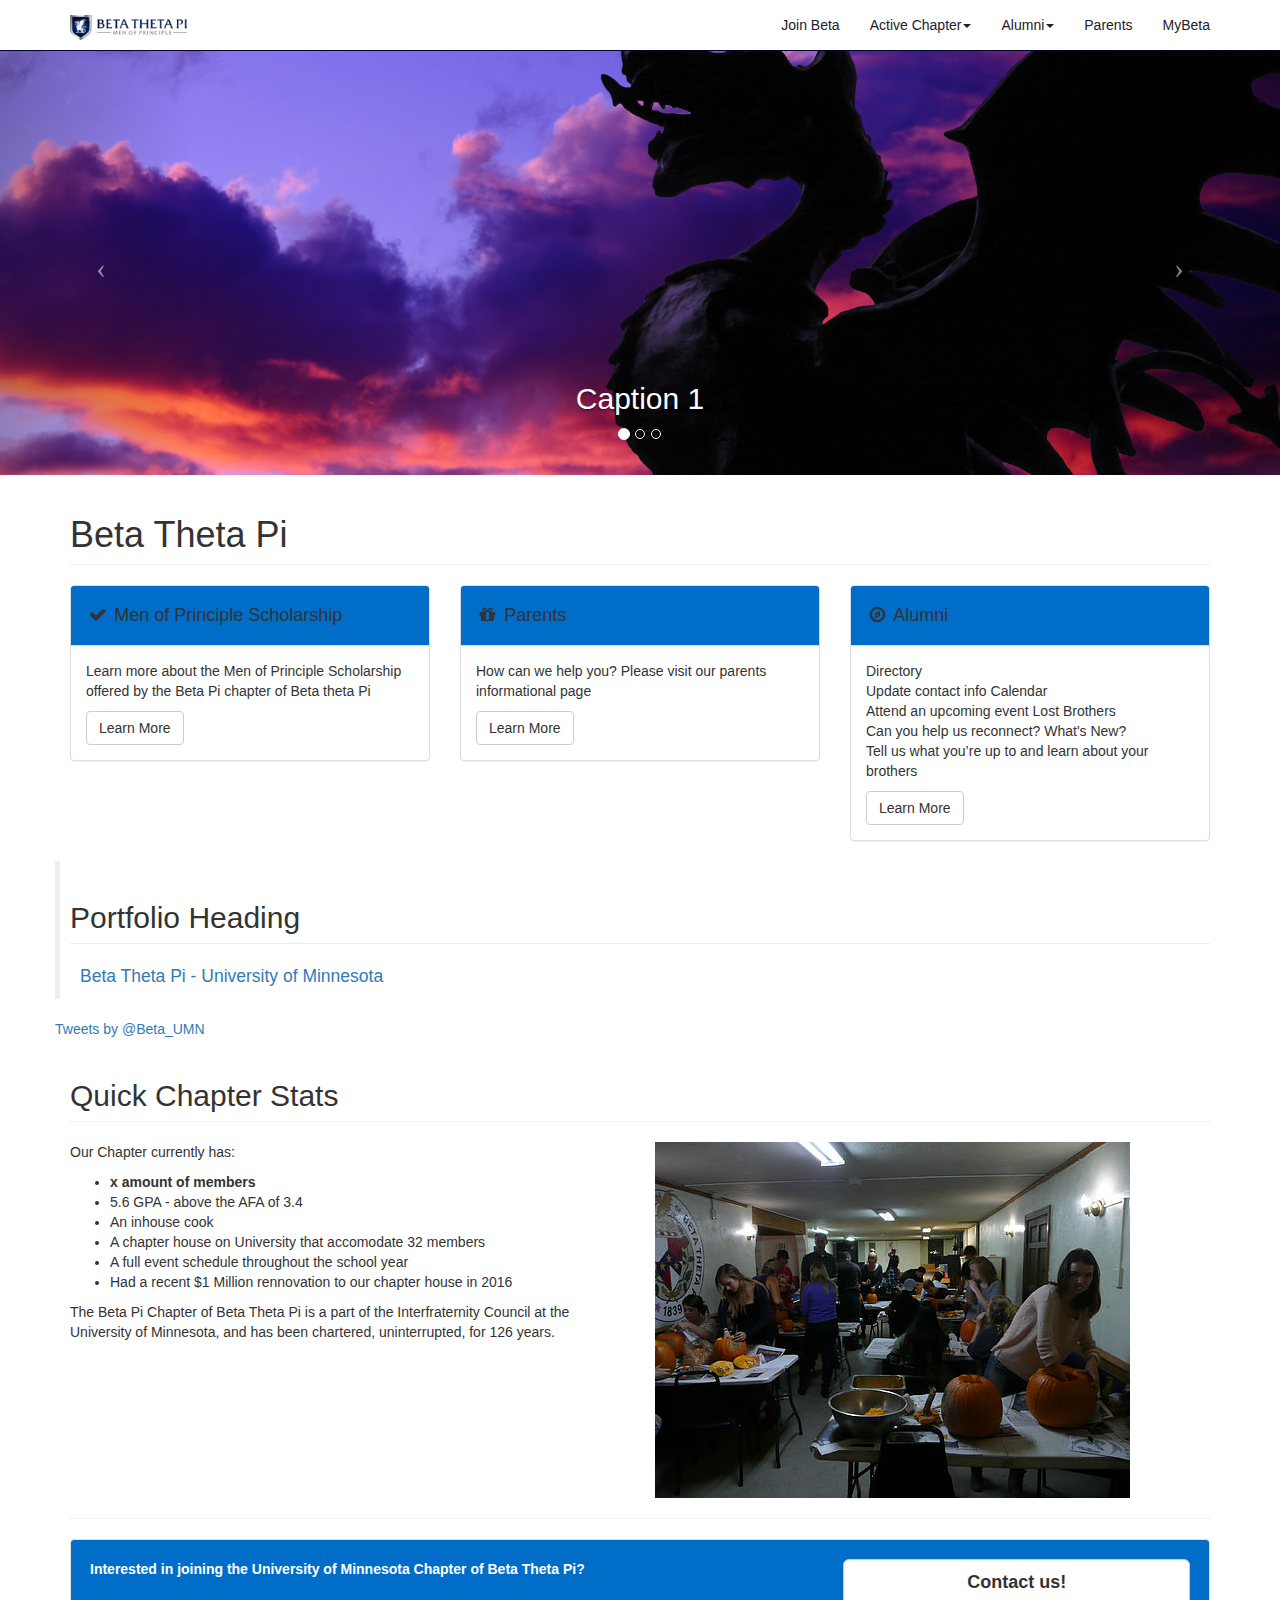
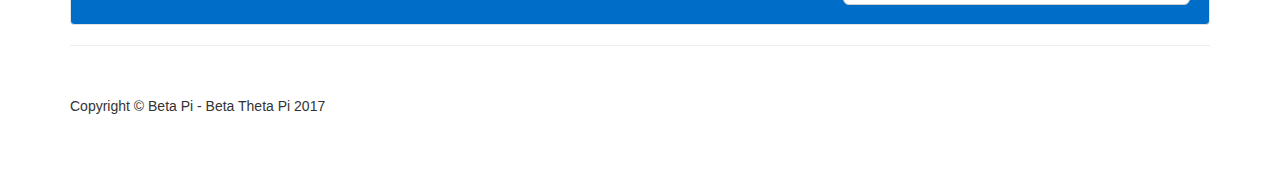
==== index.html @ 619c7bf1 "Update index.html" ====
<!DOCTYPE html>
<html lang="en">

<head>

    <meta charset="utf-8">
    <meta http-equiv="X-UA-Compatible" content="IE=edge">
    <meta name="viewport" content="width=device-width, initial-scale=1">
    <meta name="description" content="">
    <meta name="author" content="">

    <title>Beta Theta Pi - UMN Chapter</title>

    <!-- Bootstrap Core CSS -->
    <link href="css/bootstrap.css" rel="stylesheet">

    <!-- Custom CSS -->
    <link href="css/modern-business.css" rel="stylesheet">

    <!-- Custom Fonts -->
    <link href="font-awesome/css/font-awesome.min.css" rel="stylesheet" type="text/css">

    <!-- HTML5 Shim and Respond.js IE8 support of HTML5 elements and media queries -->
    <!-- WARNING: Respond.js doesn't work if you view the page via file:// -->
    <!--[if lt IE 9]>
        <script src="https://oss.maxcdn.com/libs/html5shiv/3.7.0/html5shiv.js"></script>
        <script src="https://oss.maxcdn.com/libs/respond.js/1.4.2/respond.min.js"></script>
    <![endif]-->
<link rel="apple-touch-icon" sizes="180x180" href="/img/apple-touch-icon.png">
<link rel="icon" type="image/png" href="/img/favicon-32x32.png" sizes="32x32">
<link rel="icon" type="image/png" href="/img/favicon-16x16.png" sizes="16x16">
<link rel="manifest" href="/img/manifest.json">
<link rel="mask-icon" href="/img/safari-pinned-tab.svg" color="#5bbad5">
<link rel="shortcut icon" href="/img/favicon.ico">
<meta name="msapplication-config" content="/img/browserconfig.xml">
<meta name="theme-color" content="#ffffff">
</head>

<body>
    <div id="fb-root"></div>
	<script>(function(d, s, id) {
	  var js, fjs = d.getElementsByTagName(s)[0];
	  if (d.getElementById(id)) return;
	  js = d.createElement(s); js.id = id;
	  js.src = "//connect.facebook.net/en_US/sdk.js#xfbml=1&version=v2.8";
	  fjs.parentNode.insertBefore(js, fjs);
	}(document, 'script', 'facebook-jssdk'));
	</script>
	<!--<script>window.twttr = (function(d, s, id) {
	  var js, fjs = d.getElementsByTagName(s)[0],
	    t = window.twttr || {};
	  if (d.getElementById(id)) return t;
	  js = d.createElement(s);
	  js.id = id;
	  js.src = "https://platform.twitter.com/widgets.js";
	  fjs.parentNode.insertBefore(js, fjs);

	  t._e = [];
	  t.ready = function(f) {
	    t._e.push(f);
	  };

	  return t;
	}(document, "script", "twitter-wjs"));</script> -->
    <!-- Navigation -->
    <nav class="navbar navbar-inverse navbar-fixed-top" role="navigation">
        <div class="container">
            <!-- Brand and toggle get grouped for better mobile display -->
            <div class="navbar-header">
                <button type="button" class="navbar-toggle" data-toggle="collapse" data-target="#bs-example-navbar-collapse-1">
                    <span class="sr-only">Toggle navigation</span>
                    <span class="icon-bar"></span>
                    <span class="icon-bar"></span>
                    <span class="icon-bar"></span>
                </button>
				<a class="navbar-brand" href="index.html">
				<img alt height="25px" src="img/logo.png">
                </a>
            </div>
            <!-- Collect the nav links, forms, and other content for toggling -->
            <div class="collapse navbar-collapse" id="bs-example-navbar-collapse-1">
                <ul class="nav navbar-nav navbar-right">
		    <li>
                        <a href="joinBeta.html">Join Beta</a>
                    </li>
		    <li class="dropdown">
			<a href="#" class="dropdown-toggle" data-toggle="dropdown">Active Chapter<b class="caret"></b></a>
			    <ul class="dropdown-menu">
				    <li>
                                	<a href="undergradAbout.html">About</a>
				    </li>
				    <li>
					<a href="undergadCalendar.html">Event Calendar</a>
				    </li>
				    <li>
					<a href="undergradEvents.html">Events</a>
				    </li>
				    <li>
					<a href="mpsScholarship.html">Men of Principle Scholarship</a>
				    </li>
				    <li>
					<a href="undergradContact.html">Contact Us</a>
				    </li>
			    </ul>
		    </li>
		    <li class="dropdown">
			<a href="#" class="dropdown-toggle" data-toggle="dropdown">Alumni<b class="caret"></b></a>
			    <ul class="dropdown-menu">
				    <li>
                                	<a href="alumAbout.html">About</a>
				    </li>
				    <li>
					<a href="alumCalendar.html">Event Calendar</a>
				    </li>
				    <li>
					<a href="alumEvents.html">Events</a>
				    </li>
				    <li>
					<a href="lostBrothers.html">Lost Brothers</a>
				    </li>
				    <li>
					<a href="alumContact.html">Contact the Alumni</a>
				    </li>
			    </ul>
		    </li>
                    <li>
                        <a href="parents.html">Parents</a>
                    </li>
                    <li>
                        <a href="https://my.beta.org/">MyBeta</a>
                    </li>
                </ul>
            </div>
            <!-- /.navbar-collapse -->
        </div>
        <!-- /.container -->
    </nav>

    <!-- Header Carousel -->
    <header id="myCarousel" class="carousel slide">
        <!-- Indicators -->
        <ol class="carousel-indicators">
            <li data-target="#myCarousel" data-slide-to="0" class="active"></li>
            <li data-target="#myCarousel" data-slide-to="1"></li>
            <li data-target="#myCarousel" data-slide-to="2"></li>
        </ol>

        <!-- Wrapper for slides -->
        <div class="carousel-inner">
            <div class="item active">
                <div class="fill" style="background-image:url('img/btp_xl_11.jpg');"></div>
                <div class="carousel-caption">
                    <h2>Caption 1</h2>
                </div>
            </div>
            <div class="item">
                <div class="fill" style="background-image:url('img/btp_xl_12.jpg');"></div>
                <div class="carousel-caption">
                    <h2>Caption 2</h2>
                </div>
            </div>
            <div class="item">
                <div class="fill" style="background-image:url('img/btp_xl_01.jpg');"></div>
                <div class="carousel-caption">
                    <h2>Caption 3</h2>
                </div>
            </div>
        </div>

        <!-- Controls -->
        <a class="left carousel-control" href="#myCarousel" data-slide="prev">
            <span class="icon-prev"></span>
        </a>
        <a class="right carousel-control" href="#myCarousel" data-slide="next">
            <span class="icon-next"></span>
        </a>
    </header>

    <!-- Page Content -->
    <div class="container">

        <!-- Marketing Icons Section -->
        <div class="row">
            <div class="col-lg-12">
                <h1 class="page-header">
                    Beta Theta Pi
                </h1>
            </div>
            <div class="col-md-4">
                <div class="panel panel-default">
                    <div class="panel-heading">
                        <h4><i class="fa fa-fw fa-check"></i> Men of Principle Scholarship</h4>
                    </div>
                    <div class="panel-body">
                        <p>Learn more about the Men of Principle Scholarship offered by the Beta Pi chapter of Beta theta Pi</p>
                        <a href="#" class="btn btn-default">Learn More</a>
                    </div>
                </div>
            </div>
            <div class="col-md-4">
                <div class="panel panel-default">
                    <div class="panel-heading">
                        <h4><i class="fa fa-fw fa-gift"></i> Parents</h4>
                    </div>
                    <div class="panel-body">
                        <p>How can we help you?  Please visit our parents informational page</p>
                        <a href="#" class="btn btn-default">Learn More</a>
                    </div>
                </div>
            </div>
            <div class="col-md-4">
                <div class="panel panel-default">
                    <div class="panel-heading">
                        <h4><i class="fa fa-fw fa-compass"></i> Alumni</h4>
                    </div>
                    <div class="panel-body">
                        <p>
							Directory<br>
								Update contact info
							Calendar<br>
								Attend an upcoming event
							Lost Brothers<br>
								Can you help us reconnect?
							What's New?<br>
								Tell us what you’re up to and learn about your brothers
						</p>
                        <a href="#" class="btn btn-default">Learn More</a>
                    </div>
                </div>
            </div>
        </div>
        <!-- /.row -->

        <!-- Portfolio Section -->
        <div class="row">
            <div class="col-lg-12">
                <h2 class="page-header">Portfolio Heading</h2>
            </div>
	    <div class="fb-page" data-href="https://www.facebook.com/Beta.UMN" data-tabs="timeline" data-width="500" data-small-header="true" data-adapt-container-width="true" data-hide-cover="false" data-show-facepile="false">
		    <blockquote cite="https://www.facebook.com/Beta.UMN" class="fb-xfbml-parse-ignore">
		    <a href="https://www.facebook.com/Beta.UMN">Beta Theta Pi - University of Minnesota</a>
		    </blockquote>
		    <a class="twitter-timeline"
			  href="https://twitter.com/Beta_UMN"
			  data-width="500"
			  data-height="800">
			Tweets by @Beta_UMN
			</a>
	    </div>
            <!--<div class="col-md-4 col-sm-6">
                <a href="portfolio-item.html">
                    <img class="img-responsive img-portfolio img-hover" src="http://placehold.it/700x450" alt="">
                </a>
            </div>
            <div class="col-md-4 col-sm-6">
                <a href="portfolio-item.html">
                    <img class="img-responsive img-portfolio img-hover" src="http://placehold.it/700x450" alt="">
                </a>
            </div>
            <div class="col-md-4 col-sm-6">
                <a href="portfolio-item.html">
                    <img class="img-responsive img-portfolio img-hover" src="http://placehold.it/700x450" alt="">
                </a>
            </div>
            <div class="col-md-4 col-sm-6">
                <a href="portfolio-item.html">
                    <img class="img-responsive img-portfolio img-hover" src="http://placehold.it/700x450" alt="">
                </a>
            </div>
            <div class="col-md-4 col-sm-6">
                <a href="portfolio-item.html">
                    <img class="img-responsive img-portfolio img-hover" src="http://placehold.it/700x450" alt="">
                </a>
            </div>
            <div class="col-md-4 col-sm-6">
                <a href="portfolio-item.html">
                    <img class="img-responsive img-portfolio img-hover" src="http://placehold.it/700x450" alt="">
                </a>
            </div> !-->
        </div>
        <!-- /.row -->

        <!-- Features Section -->
        <div class="row">
            <div class="col-lg-12">
                <h2 class="page-header">Quick Chapter Stats</h2>
            </div>
            <div class="col-md-6">
                <p>Our Chapter currently has:</p>
                <ul>
                    <li><strong> x amount of members</strong>
                    </li>
                    <li>5.6 GPA - above the AFA of 3.4</li>
                    <li>An inhouse cook</li>
                    <li>A chapter house on University that accomodate 32 members</li>
                    <li>A full event schedule throughout the school year</li>
                    <li>Had a recent $1 Million rennovation to our chapter house in 2016</li>
                </ul>
                <p>The Beta Pi Chapter of Beta Theta Pi is a part of the Interfraternity Council at the University of Minnesota, and has been chartered, uninterrupted, for 126 years.</p>
            </div>
            <div class="col-md-6">
                <img class="img-responsive" src="img/pumpkins.jpg" alt="">
            </div>
        </div>
        <!-- /.row -->

        <hr>

        <!-- Call to Action Section -->
        <div class="well">
            <div class="row">
                <div class="col-md-8">
                    <p><strong>Interested in joining the University of Minnesota Chapter of Beta Theta Pi?</strong></p>
                </div>
                <div class="col-md-4">
                    <a class="btn btn-lg btn-default btn-block" href="#"><strong>Contact us!</strong></a>
                </div>
            </div>
        </div>

        <hr>

        <!-- Footer -->
        <footer>
            <div class="row">
                <div class="col-lg-12">
                    <p>Copyright &copy; Beta Pi - Beta Theta Pi 2017</p>
                </div>
            </div>
        </footer>

    </div>
    <!-- /.container -->

    <!-- jQuery -->
    <script src="js/jquery.js"></script>

    <!-- Bootstrap Core JavaScript -->
    <script src="js/bootstrap.min.js"></script>

    <!-- Script to Activate the Carousel -->
    <script>
    $('.carousel').carousel({
        interval: 5000 //changes the speed
    })
    </script>

</body>

</html>
---- css/modern-business.css ----
/*!
 * Start Bootstrap - Modern Business (http://startbootstrap.com/)
 * Copyright 2013-2016 Start Bootstrap
 * Licensed under MIT (https://github.com/BlackrockDigital/startbootstrap/blob/gh-pages/LICENSE)
 */

/* Global Styles */

html,
body {
    height: 100%;
}

body {
    padding-top: 50px; /* Required padding for .navbar-fixed-top. Remove if using .navbar-static-top. Change if height of navigation changes. */
}

.img-portfolio {
    margin-bottom: 30px;
}

.img-hover:hover {
    opacity: 0.8;
}

/* Home Page Carousel */

header.carousel {
    height: 50%;
}

header.carousel .item,
header.carousel .item.active,
header.carousel .carousel-inner {
    height: 100%;
}

header.carousel .fill {
    width: 100%;
    height: 100%;
    background-position: center;
    background-size: cover;
}

/* 404 Page Styles */

.error-404 {
    font-size: 100px;
}

/* Pricing Page Styles */

.price {
    display: block;
    font-size: 50px;
    line-height: 50px;
}

.price sup {
    top: -20px;
    left: 2px;
    font-size: 20px;
}

.period {
    display: block;
    font-style: italic;
}

/* Footer Styles */

footer {
    margin: 50px 0;
}

/* Responsive Styles */

@media(max-width:991px) {
    .customer-img,
    .img-related {
        margin-bottom: 30px;
    }
}

@media(max-width:767px) {
    .img-portfolio {
        margin-bottom: 15px;
    }

    header.carousel .carousel {
        height: 70%;
    }
}
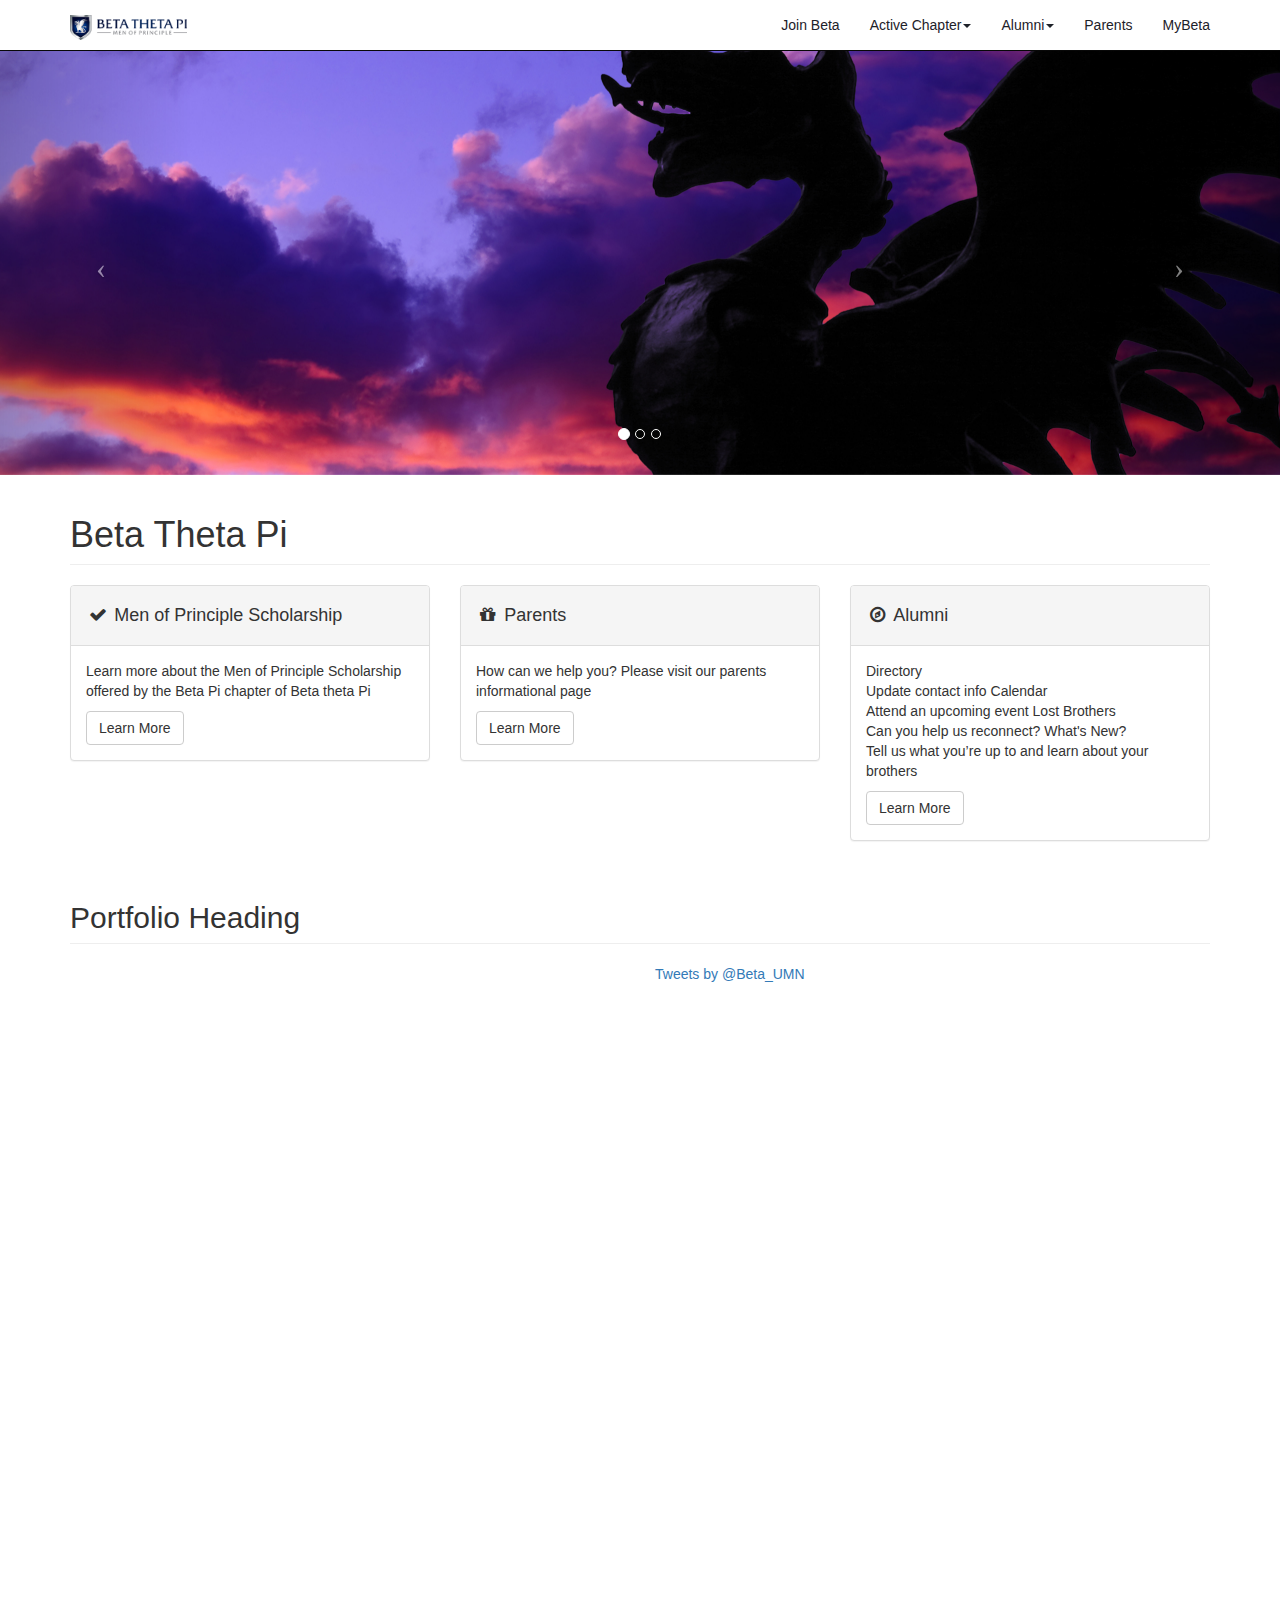
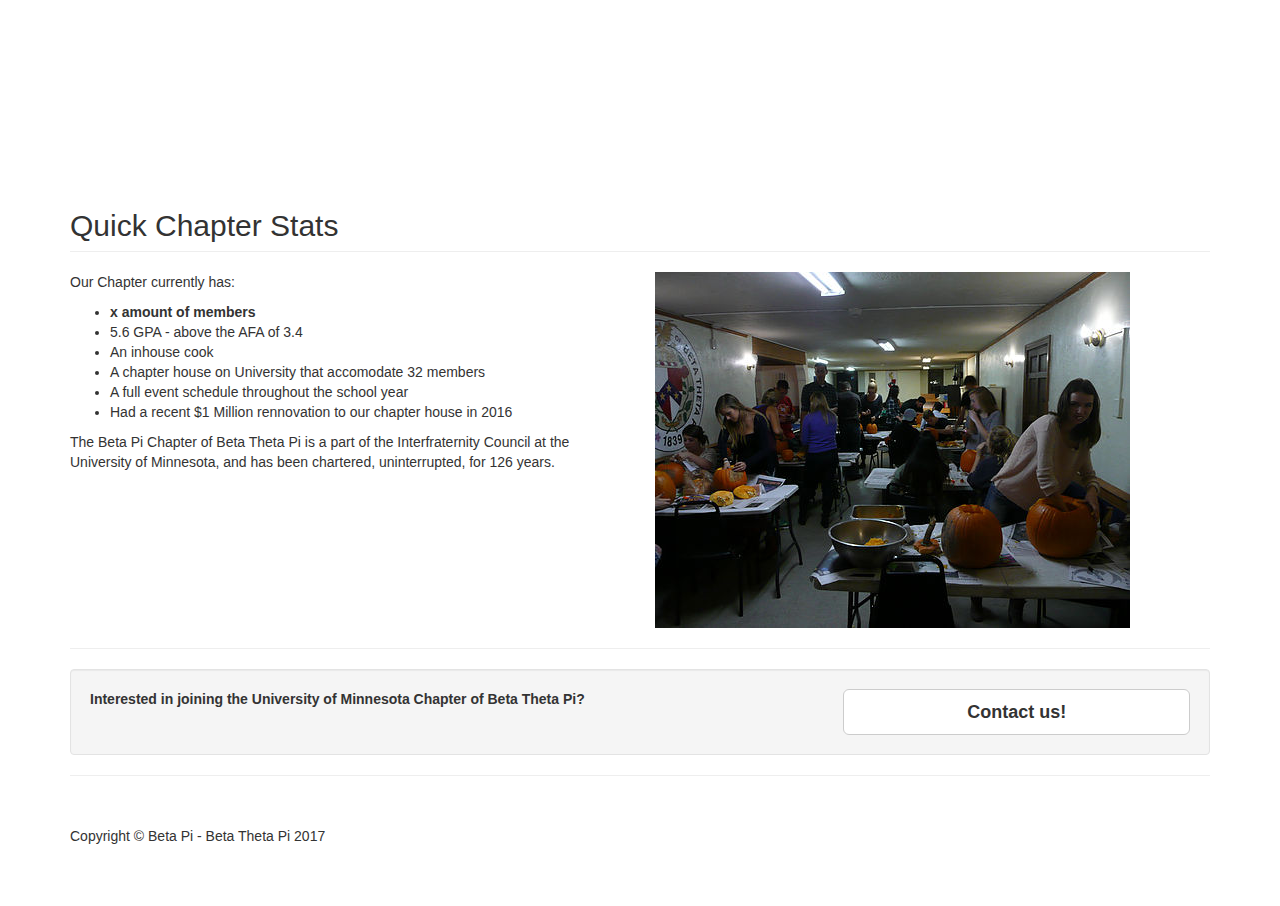
==== commit f4534349: "contact form and css changes" ====
--- a/index.html
+++ b/index.html
@@ -12,7 +12,7 @@
     <title>Beta Theta Pi - UMN Chapter</title>
 
     <!-- Bootstrap Core CSS -->
-    <link href="css/bootstrap.css" rel="stylesheet">
+    <link href="css/bootstrap.min.css" rel="stylesheet">
 
     <!-- Custom CSS -->
     <link href="css/modern-business.css" rel="stylesheet">
@@ -37,16 +37,7 @@
 </head>
 
 <body>
-    <div id="fb-root"></div>
-	<script>(function(d, s, id) {
-	  var js, fjs = d.getElementsByTagName(s)[0];
-	  if (d.getElementById(id)) return;
-	  js = d.createElement(s); js.id = id;
-	  js.src = "//connect.facebook.net/en_US/sdk.js#xfbml=1&version=v2.8";
-	  fjs.parentNode.insertBefore(js, fjs);
-	}(document, 'script', 'facebook-jssdk'));
-	</script>
-	<!--<script>window.twttr = (function(d, s, id) {
+	<script>window.twttr = (function(d, s, id) {
 	  var js, fjs = d.getElementsByTagName(s)[0],
 	    t = window.twttr || {};
 	  if (d.getElementById(id)) return t;
@@ -61,7 +52,7 @@
 	  };
 
 	  return t;
-	}(document, "script", "twitter-wjs"));</script> -->
+	}(document, "script", "twitter-wjs"));</script> 
     <!-- Navigation -->
     <nav class="navbar navbar-inverse navbar-fixed-top" role="navigation">
         <div class="container">
@@ -149,21 +140,21 @@
         <div class="carousel-inner">
             <div class="item active">
                 <div class="fill" style="background-image:url('img/btp_xl_11.jpg');"></div>
-                <div class="carousel-caption">
+                <!--<div class="carousel-caption">
                     <h2>Caption 1</h2>
-                </div>
+                </div>-->
             </div>
             <div class="item">
                 <div class="fill" style="background-image:url('img/btp_xl_12.jpg');"></div>
-                <div class="carousel-caption">
+                <!--<div class="carousel-caption">
                     <h2>Caption 2</h2>
-                </div>
+                </div>-->
             </div>
             <div class="item">
                 <div class="fill" style="background-image:url('img/btp_xl_01.jpg');"></div>
-                <div class="carousel-caption">
+                <!--<div class="carousel-caption">
                     <h2>Caption 3</h2>
-                </div>
+                </div>-->
             </div>
         </div>
 
@@ -236,17 +227,17 @@
             <div class="col-lg-12">
                 <h2 class="page-header">Portfolio Heading</h2>
             </div>
-	    <div class="fb-page" data-href="https://www.facebook.com/Beta.UMN" data-tabs="timeline" data-width="500" data-small-header="true" data-adapt-container-width="true" data-hide-cover="false" data-show-facepile="false">
-		    <blockquote cite="https://www.facebook.com/Beta.UMN" class="fb-xfbml-parse-ignore">
-		    <a href="https://www.facebook.com/Beta.UMN">Beta Theta Pi - University of Minnesota</a>
-		    </blockquote>
-		    <a class="twitter-timeline"
+			<div class="col-lg-6">
+			<iframe src="https://www.facebook.com/plugins/page.php?href=https%3A%2F%2Fwww.facebook.com%2Fbeta.UMN&tabs=timeline&width=500&height=800&small_header=false&adapt_container_width=true&hide_cover=false&show_facepile=false&appId" width="500" height="800" style="border:none;overflow:hidden" scrolling="no" frameborder="0" allowTransparency="true"></iframe>
+		    </div><div class="col-lg-6">
+			<a class="twitter-timeline"
 			  href="https://twitter.com/Beta_UMN"
 			  data-width="500"
 			  data-height="800">
 			Tweets by @Beta_UMN
 			</a>
-	    </div>
+			</div>
+			
             <!--<div class="col-md-4 col-sm-6">
                 <a href="portfolio-item.html">
                     <img class="img-responsive img-portfolio img-hover" src="http://placehold.it/700x450" alt="">
--- a/css/modern-business.css
+++ b/css/modern-business.css
@@ -90,4 +90,18 @@
     header.carousel .carousel {
         height: 70%;
     }
+}
+
+.navbar-inverse {
+	background-color: #FFFFFF;
+}
+.navbar-inverse .navbar-nav > li > a {
+	color: #1d2129;
+}
+.navbar-inverse .navbar-nav > li > a:focus {
+	color: #6b6f75;
+}
+.navbar-inverse .navbar-nav > .active > a:focus {
+	color: #FFFFFF;
+	background-color: #1d2129;
 }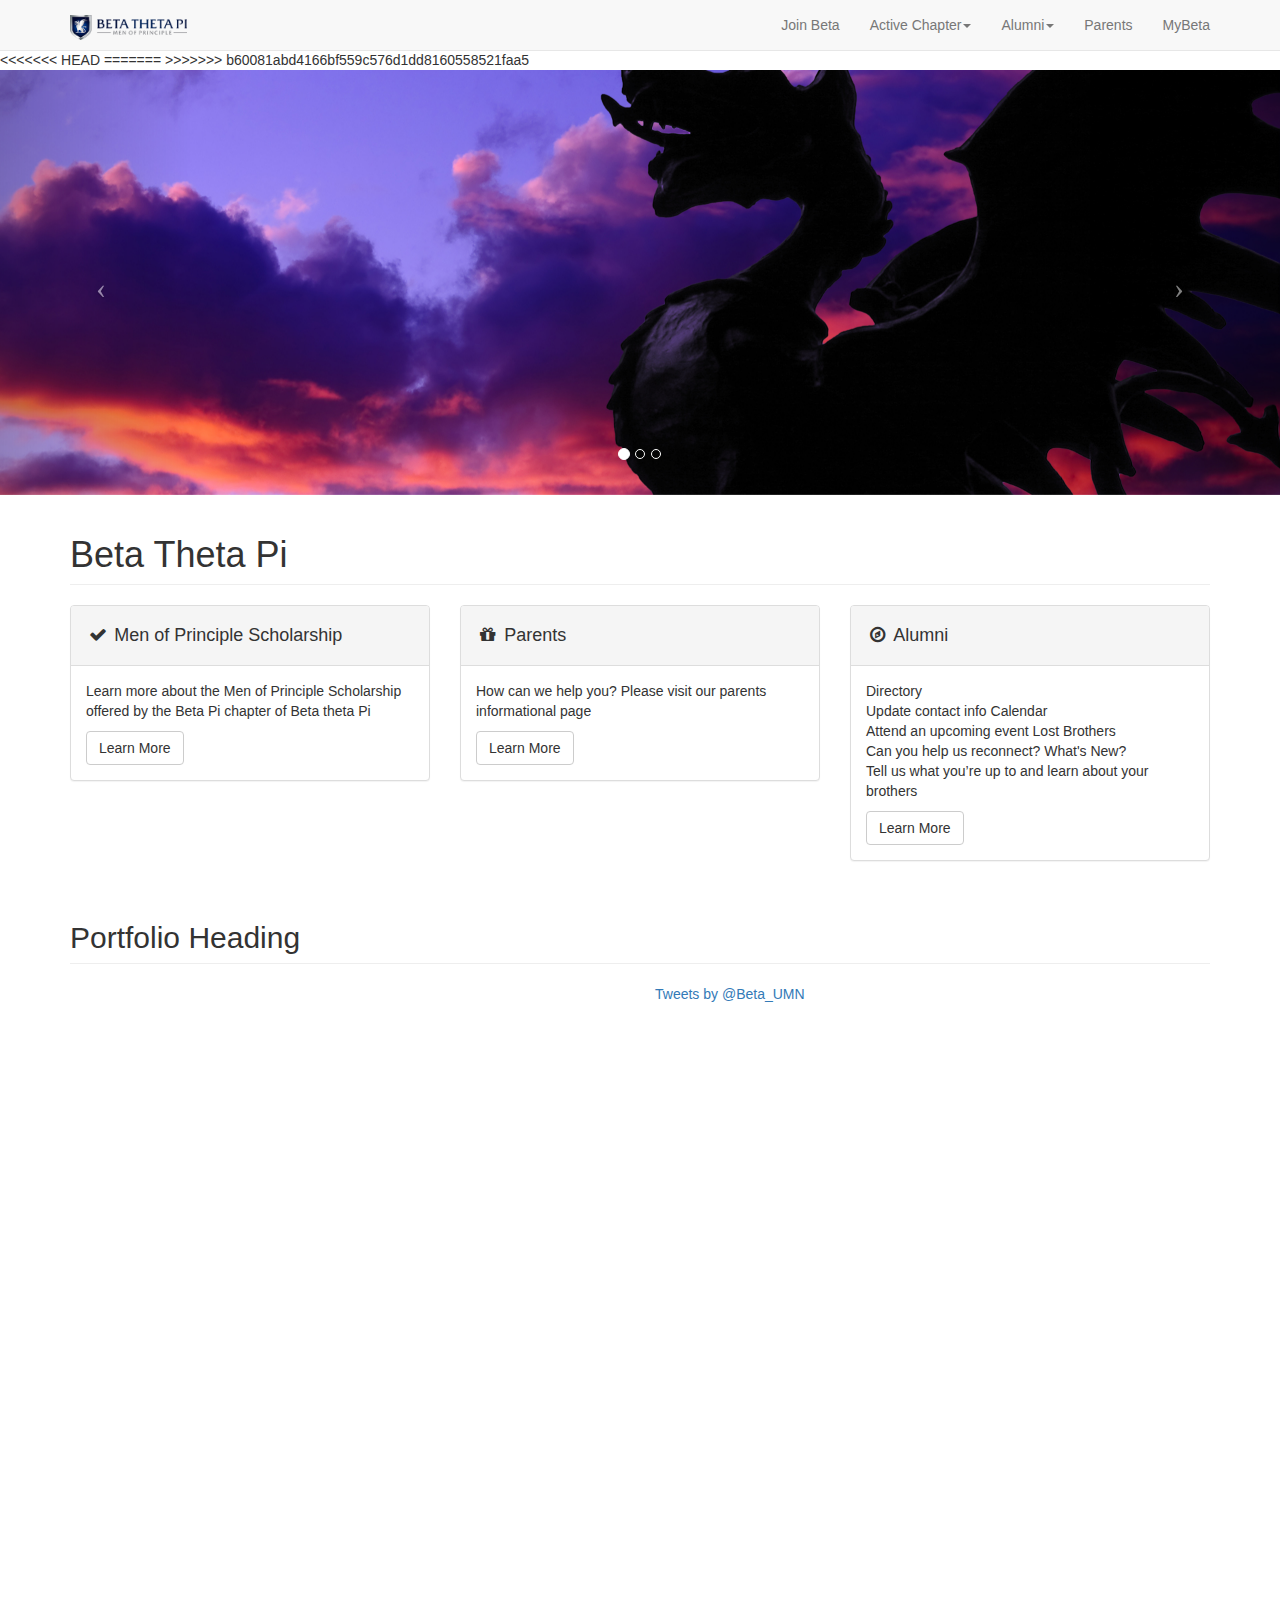
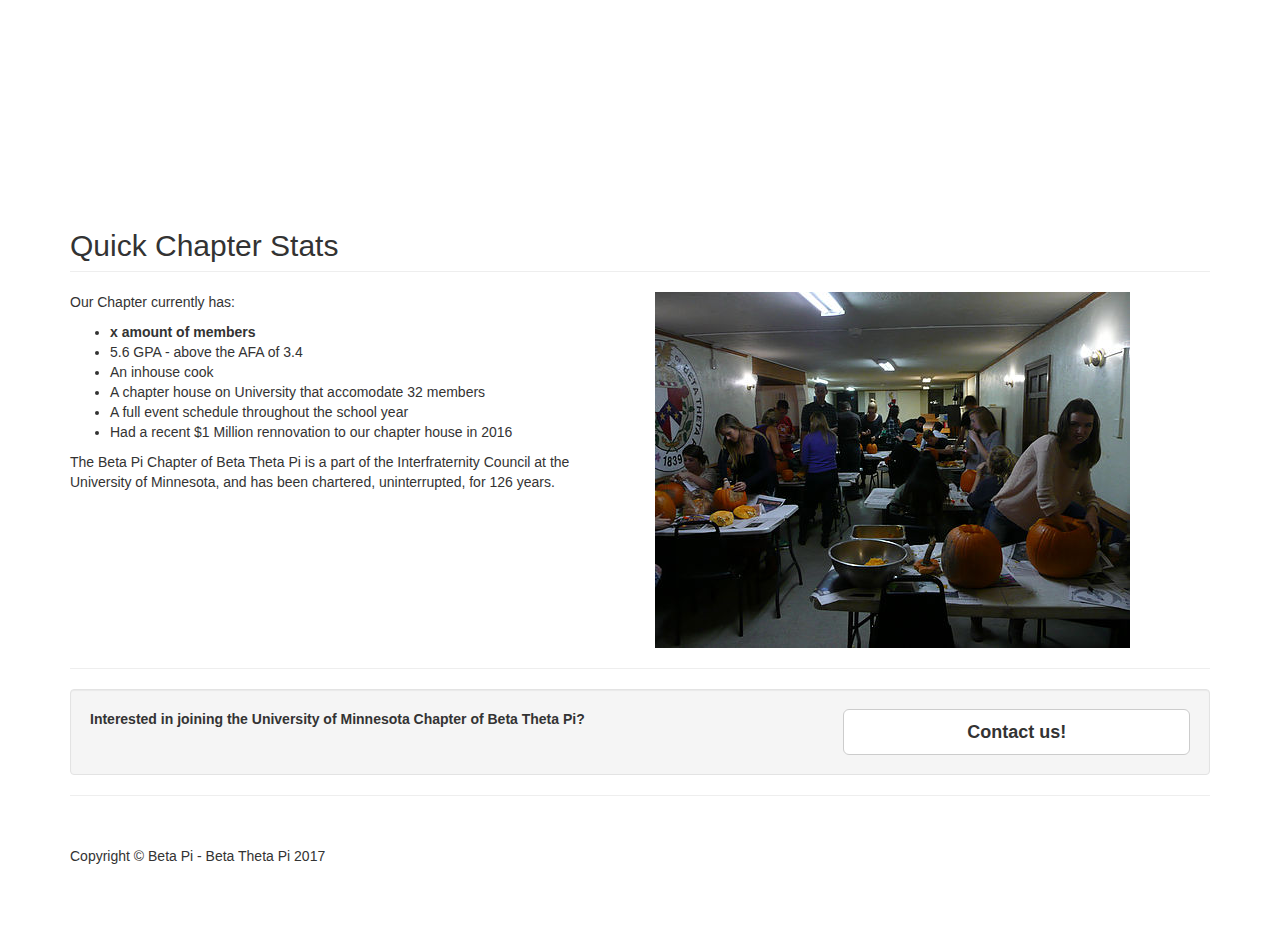
==== commit bd7c2eac: "Merge branch 'master' of https://github.com/umnbetapi/umnbetapi.github.io" ====
--- a/index.html
+++ b/index.html
@@ -9,7 +9,11 @@
     <meta name="description" content="">
     <meta name="author" content="">
 
+<<<<<<< HEAD
+    <title>Neil Nelson</title>
+=======
     <title>Beta Theta Pi - UMN Chapter</title>
+>>>>>>> b60081abd4166bf559c576d1dd8160558521faa5
 
     <!-- Bootstrap Core CSS -->
     <link href="css/bootstrap.min.css" rel="stylesheet">
@@ -54,7 +58,7 @@
 	  return t;
 	}(document, "script", "twitter-wjs"));</script> 
     <!-- Navigation -->
-    <nav class="navbar navbar-inverse navbar-fixed-top" role="navigation">
+    <nav class="navbar navbar-default navbar-fixed-top" role="navigation">
         <div class="container">
             <!-- Brand and toggle get grouped for better mobile display -->
             <div class="navbar-header">
--- a/css/modern-business.css
+++ b/css/modern-business.css
@@ -96,12 +96,22 @@
 	background-color: #FFFFFF;
 }
 .navbar-inverse .navbar-nav > li > a {
-	color: #1d2129;
+	color: #006DC8;
 }
-.navbar-inverse .navbar-nav > li > a:focus {
-	color: #6b6f75;
+
+.navbar-inverse .navbar-nav .open > li > a {
+	background-color:#006DC8;
 }
-.navbar-inverse .navbar-nav > .active > a:focus {
+
+.navbar-inverse .navbar-nav > .active > a{
 	color: #FFFFFF;
-	background-color: #1d2129;
+	background-color:#006DC8;
+}
+.navbar-inverse .navbar-nav > .active > a:hover{
+	background-color:#006DC8;
+
+}
+
+.navbar-inverse .navbar-nav > li > a:hover {
+	color: black;
 }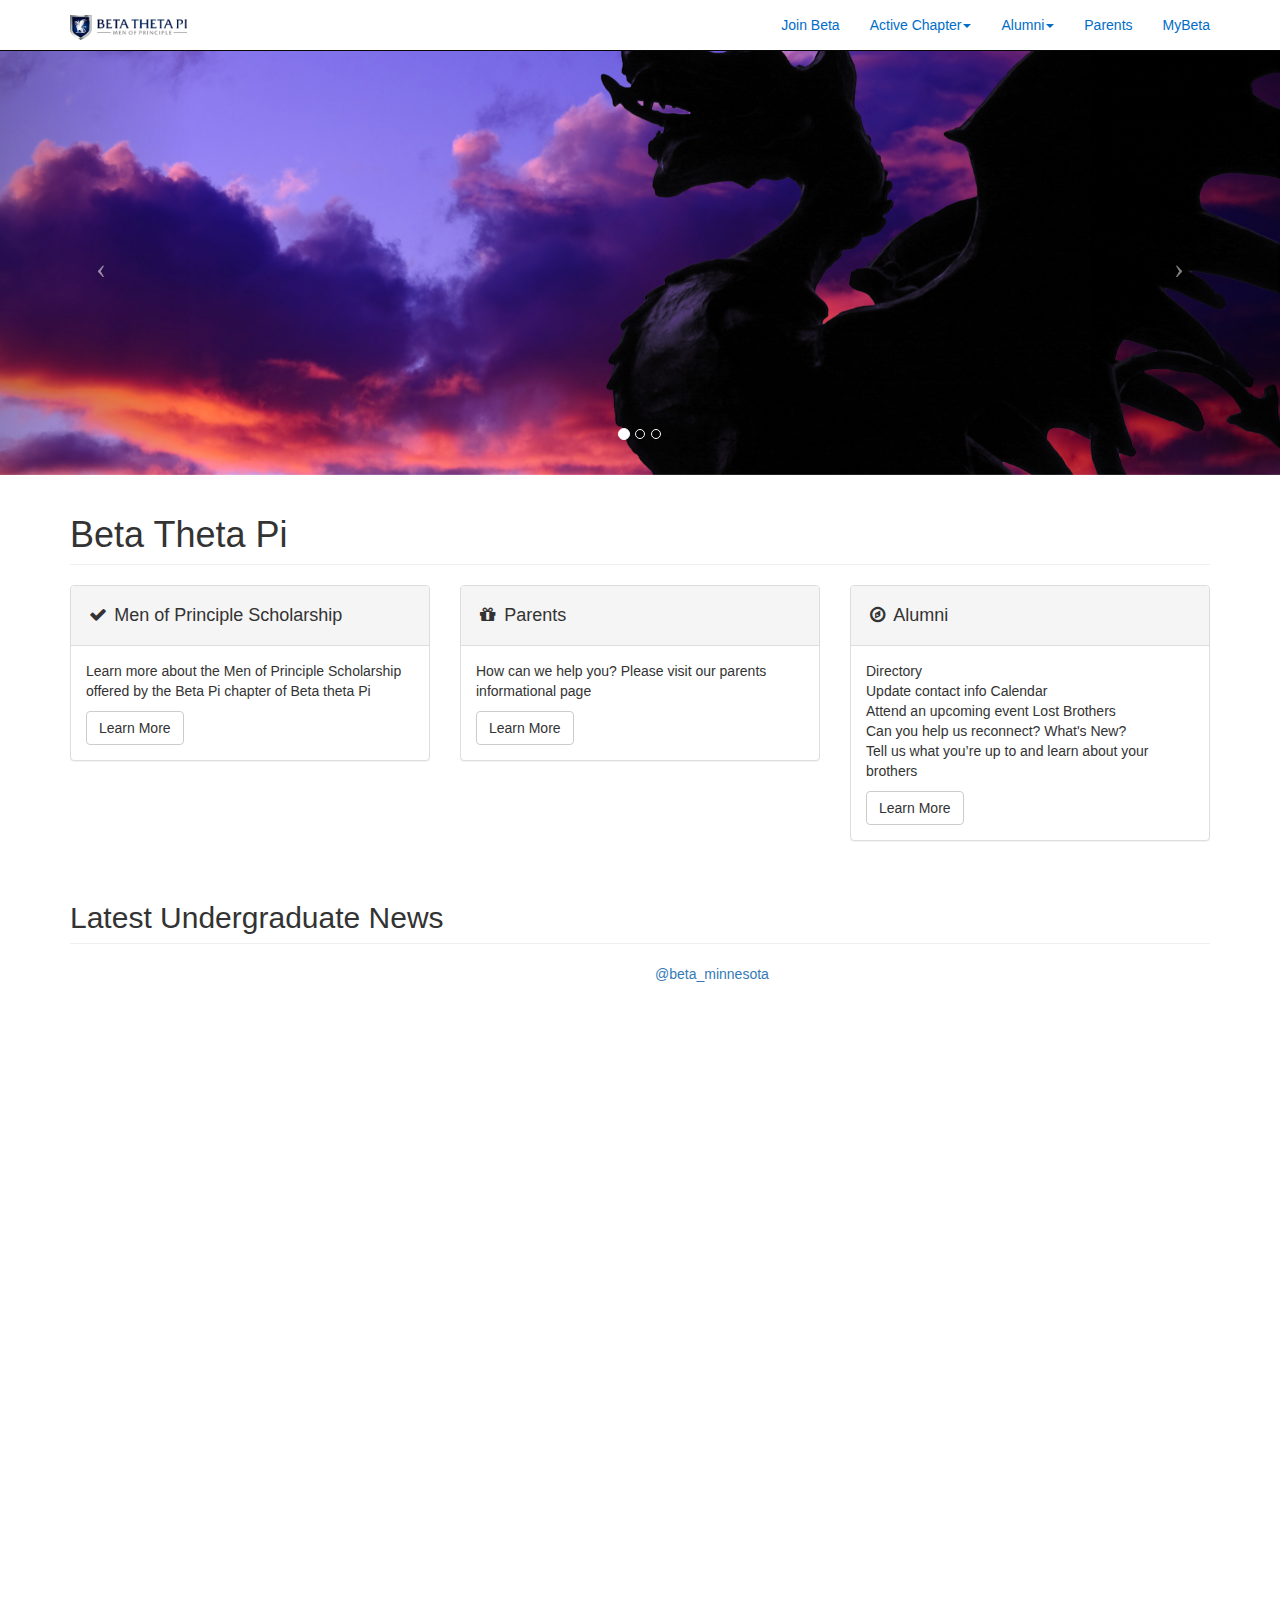
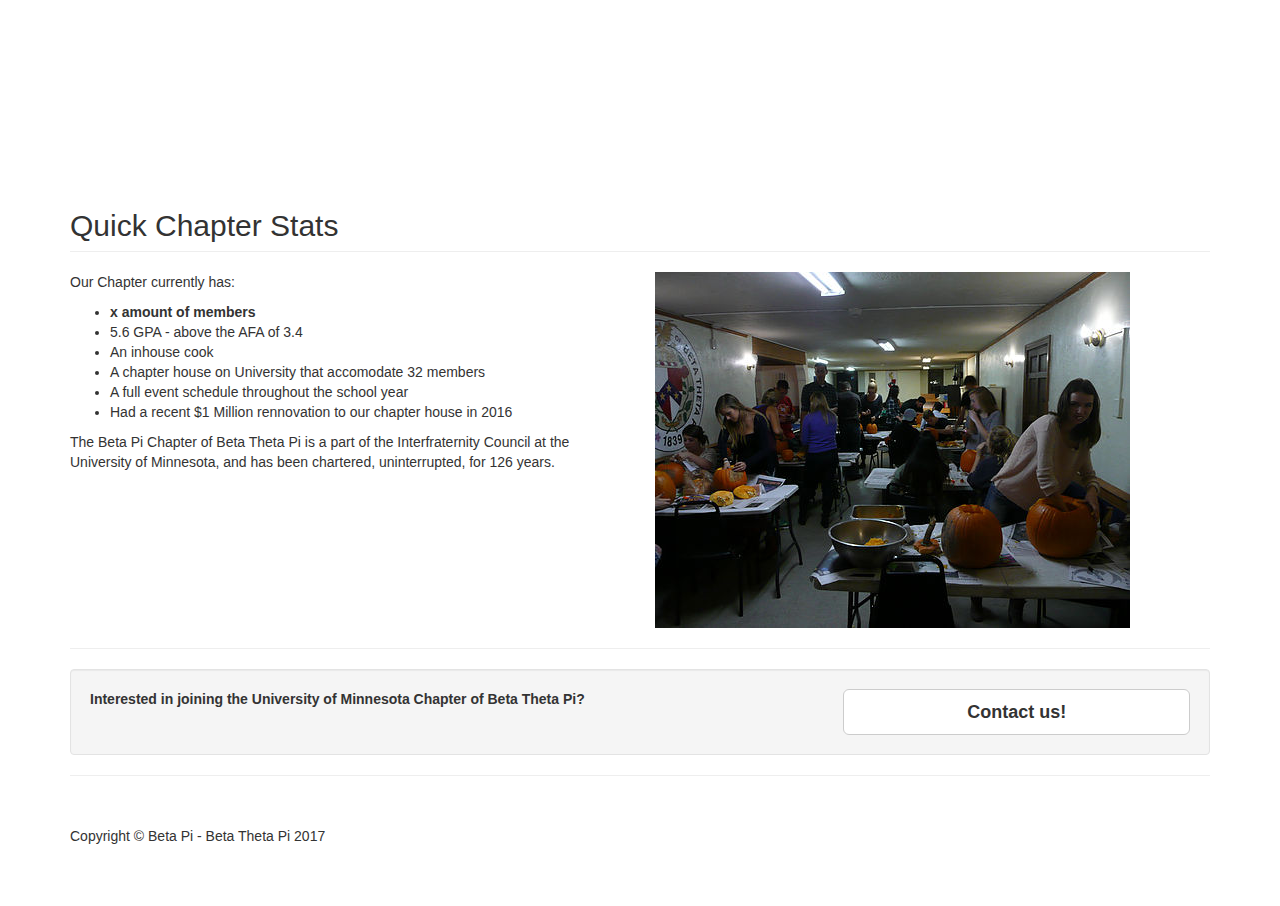
==== commit a01a3d97: "fixed weird hover CSS issue, and replaced twitter with insta" ====
--- a/index.html
+++ b/index.html
@@ -9,11 +9,7 @@
     <meta name="description" content="">
     <meta name="author" content="">
 
-<<<<<<< HEAD
-    <title>Neil Nelson</title>
-=======
     <title>Beta Theta Pi - UMN Chapter</title>
->>>>>>> b60081abd4166bf559c576d1dd8160558521faa5
 
     <!-- Bootstrap Core CSS -->
     <link href="css/bootstrap.min.css" rel="stylesheet">
@@ -58,7 +54,7 @@
 	  return t;
 	}(document, "script", "twitter-wjs"));</script> 
     <!-- Navigation -->
-    <nav class="navbar navbar-default navbar-fixed-top" role="navigation">
+    <nav class="navbar navbar-inverse navbar-fixed-top" role="navigation">
         <div class="container">
             <!-- Brand and toggle get grouped for better mobile display -->
             <div class="navbar-header">
@@ -229,49 +225,16 @@
         <!-- Portfolio Section -->
         <div class="row">
             <div class="col-lg-12">
-                <h2 class="page-header">Portfolio Heading</h2>
+                <h2 class="page-header">Latest Undergraduate News</h2>
             </div>
 			<div class="col-lg-6">
 			<iframe src="https://www.facebook.com/plugins/page.php?href=https%3A%2F%2Fwww.facebook.com%2Fbeta.UMN&tabs=timeline&width=500&height=800&small_header=false&adapt_container_width=true&hide_cover=false&show_facepile=false&appId" width="500" height="800" style="border:none;overflow:hidden" scrolling="no" frameborder="0" allowTransparency="true"></iframe>
 		    </div><div class="col-lg-6">
-			<a class="twitter-timeline"
-			  href="https://twitter.com/Beta_UMN"
-			  data-width="500"
-			  data-height="800">
-			Tweets by @Beta_UMN
-			</a>
+            <!-- InstaWidget -->
+            <!-- InstaWidget -->
+            <a href="https://instawidget.net/v/user/beta_minnesota" id="link-fe9d20a672ba5848192c120cb800ea55355241a1e2bd8d0210e31af46f4ba7f1">@beta_minnesota</a>
+            <script src="https://instawidget.net/js/instawidget.js?u=fe9d20a672ba5848192c120cb800ea55355241a1e2bd8d0210e31af46f4ba7f1&width=500px"></script>
 			</div>
-			
-            <!--<div class="col-md-4 col-sm-6">
-                <a href="portfolio-item.html">
-                    <img class="img-responsive img-portfolio img-hover" src="http://placehold.it/700x450" alt="">
-                </a>
-            </div>
-            <div class="col-md-4 col-sm-6">
-                <a href="portfolio-item.html">
-                    <img class="img-responsive img-portfolio img-hover" src="http://placehold.it/700x450" alt="">
-                </a>
-            </div>
-            <div class="col-md-4 col-sm-6">
-                <a href="portfolio-item.html">
-                    <img class="img-responsive img-portfolio img-hover" src="http://placehold.it/700x450" alt="">
-                </a>
-            </div>
-            <div class="col-md-4 col-sm-6">
-                <a href="portfolio-item.html">
-                    <img class="img-responsive img-portfolio img-hover" src="http://placehold.it/700x450" alt="">
-                </a>
-            </div>
-            <div class="col-md-4 col-sm-6">
-                <a href="portfolio-item.html">
-                    <img class="img-responsive img-portfolio img-hover" src="http://placehold.it/700x450" alt="">
-                </a>
-            </div>
-            <div class="col-md-4 col-sm-6">
-                <a href="portfolio-item.html">
-                    <img class="img-responsive img-portfolio img-hover" src="http://placehold.it/700x450" alt="">
-                </a>
-            </div> !-->
         </div>
         <!-- /.row -->
 
--- a/css/modern-business.css
+++ b/css/modern-business.css
@@ -114,4 +114,19 @@
 
 .navbar-inverse .navbar-nav > li > a:hover {
 	color: black;
+}
+
+.navbar-inverse .navbar-nav>.open>a, .navbar-inverse .navbar-nav>.open>a:focus, .navbar-inverse .navbar-nav>.open>a:hover {
+    color: #FFFFFF;
+    background-color: #006DC8;
+}
+
+.navbar-inverse .navbar-nav>.active>a, .navbar-inverse .navbar-nav>.active>a:focus, .navbar-inverse .navbar-nav>.active>a:hover {
+    color: #FFFFFF;
+    background-color: #006DC8;
+}
+
+.navbar-inverse .navbar-nav>li>a:focus, .navbar-inverse .navbar-nav>li>a:hover {
+    color: #FFFFFF;
+    background-color: #006DC8;
 }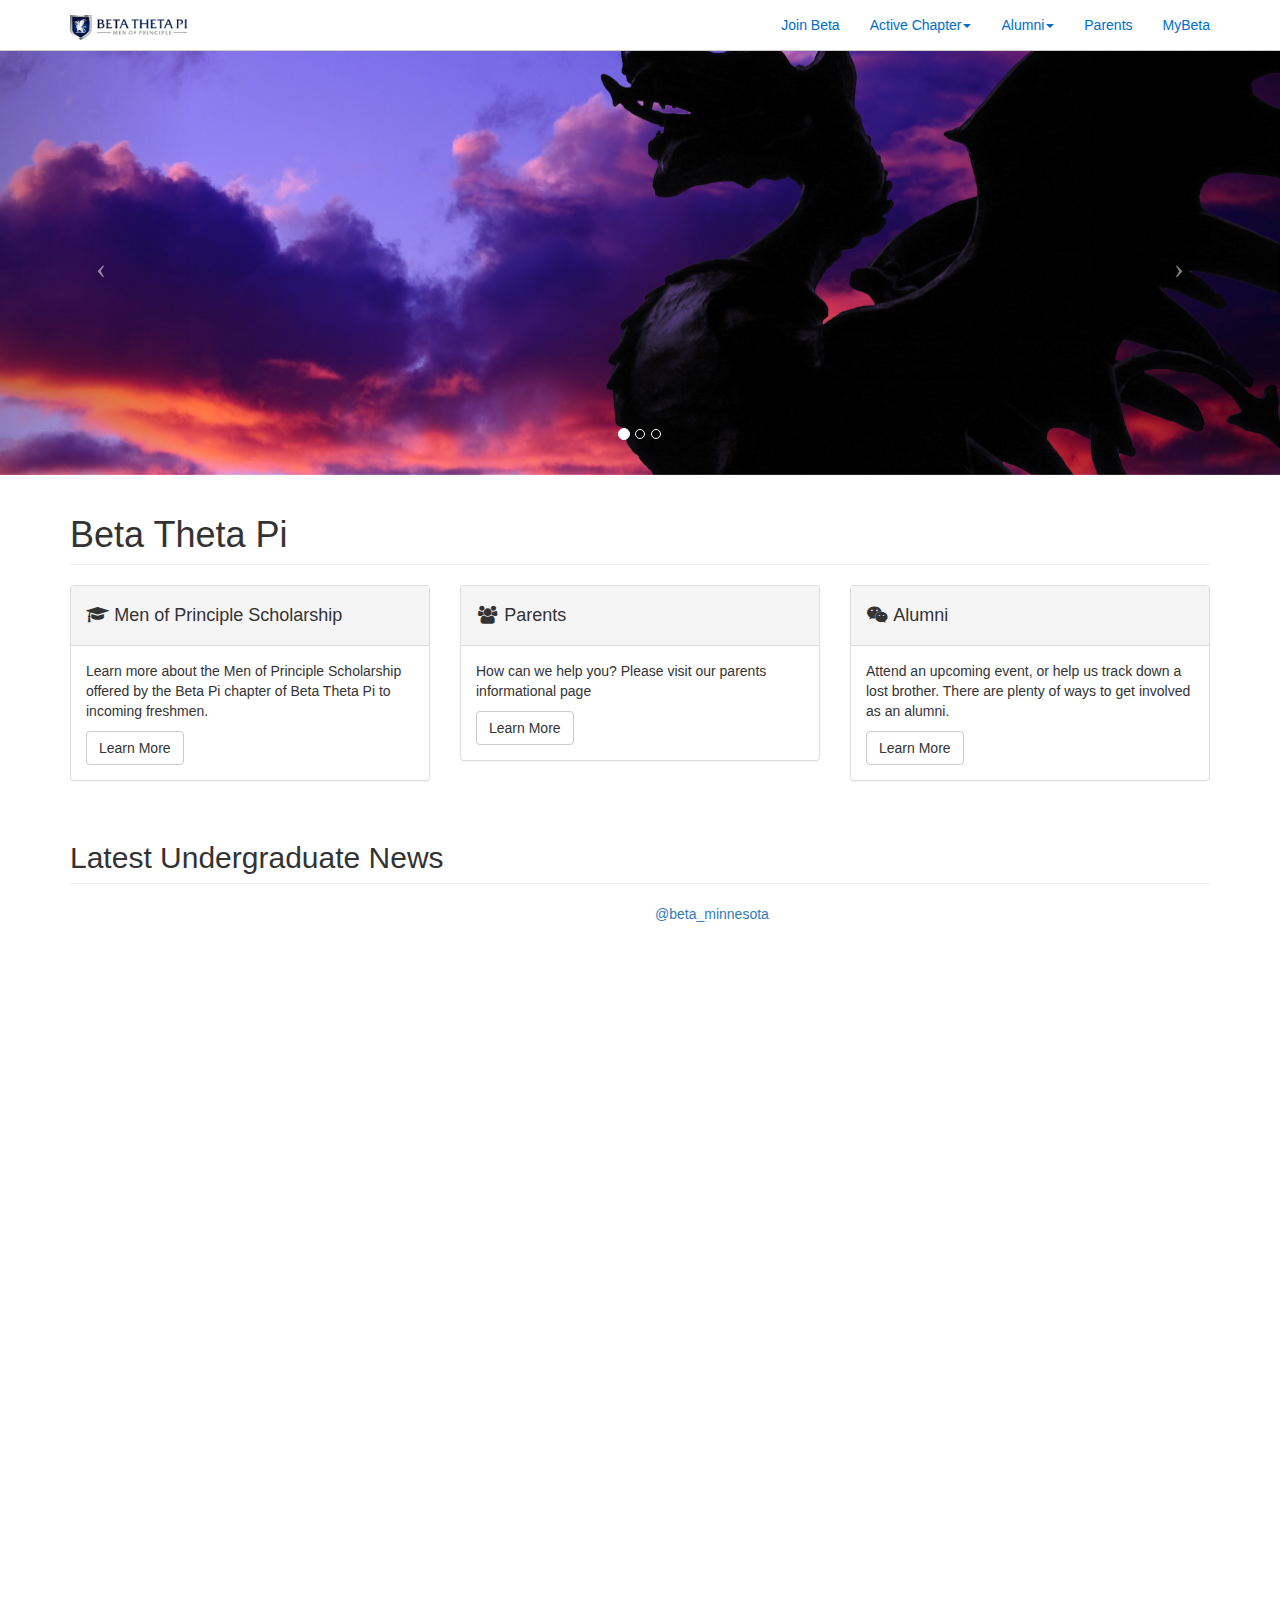
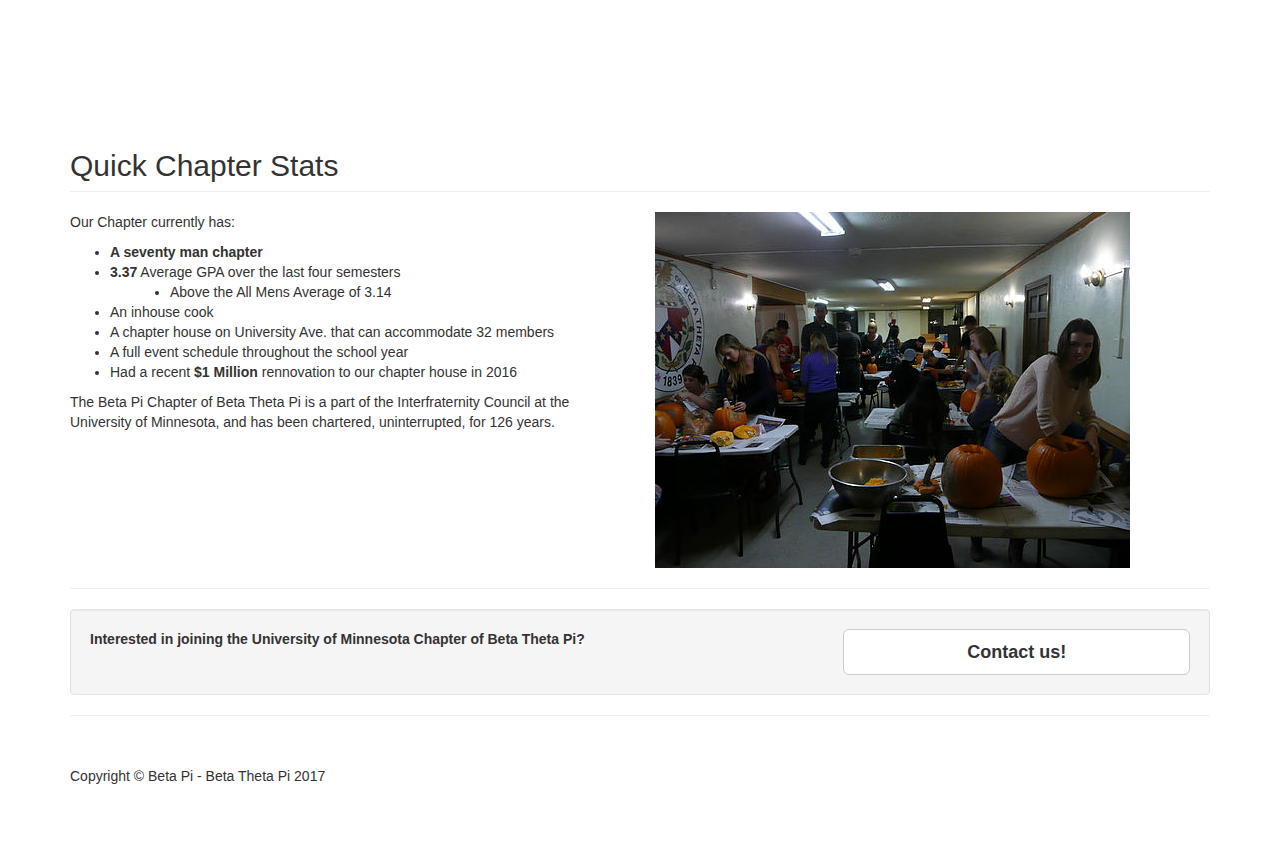
==== commit b25115f3: "small changes, fixing broken links" ====
--- a/index.html
+++ b/index.html
@@ -52,7 +52,7 @@
 	  };
 
 	  return t;
-	}(document, "script", "twitter-wjs"));</script> 
+	}(document, "script", "twitter-wjs"));</script>
     <!-- Navigation -->
     <nav class="navbar navbar-inverse navbar-fixed-top" role="navigation">
         <div class="container">
@@ -78,10 +78,10 @@
 			<a href="#" class="dropdown-toggle" data-toggle="dropdown">Active Chapter<b class="caret"></b></a>
 			    <ul class="dropdown-menu">
 				    <li>
-                                	<a href="undergradAbout.html">About</a>
-				    </li>
-				    <li>
-					<a href="undergadCalendar.html">Event Calendar</a>
+          <a href="undergradAbout.html">About</a>
+				    </li>
+				    <li>
+					<a href="undergradCalendar.html">Event Calendar</a>
 				    </li>
 				    <li>
 					<a href="undergradEvents.html">Events</a>
@@ -180,42 +180,35 @@
             <div class="col-md-4">
                 <div class="panel panel-default">
                     <div class="panel-heading">
-                        <h4><i class="fa fa-fw fa-check"></i> Men of Principle Scholarship</h4>
+                        <h4><i class="fa fa-fw fa-graduation-cap"></i> Men of Principle Scholarship</h4>
                     </div>
                     <div class="panel-body">
-                        <p>Learn more about the Men of Principle Scholarship offered by the Beta Pi chapter of Beta theta Pi</p>
-                        <a href="#" class="btn btn-default">Learn More</a>
+                        <p>Learn more about the Men of Principle Scholarship offered by the Beta Pi chapter of Beta Theta Pi to incoming freshmen.</p>
+                        <a href="mpsScholarship.html" class="btn btn-default">Learn More</a>
                     </div>
                 </div>
             </div>
             <div class="col-md-4">
                 <div class="panel panel-default">
                     <div class="panel-heading">
-                        <h4><i class="fa fa-fw fa-gift"></i> Parents</h4>
+                        <h4><i class="fa fa-fw fa-group"></i> Parents</h4>
                     </div>
                     <div class="panel-body">
                         <p>How can we help you?  Please visit our parents informational page</p>
-                        <a href="#" class="btn btn-default">Learn More</a>
+                        <a href="parents.html" class="btn btn-default">Learn More</a>
                     </div>
                 </div>
             </div>
             <div class="col-md-4">
                 <div class="panel panel-default">
                     <div class="panel-heading">
-                        <h4><i class="fa fa-fw fa-compass"></i> Alumni</h4>
+                        <h4><i class="fa fa-fw fa-wechat"></i> Alumni</h4>
                     </div>
                     <div class="panel-body">
                         <p>
-							Directory<br>
-								Update contact info
-							Calendar<br>
-								Attend an upcoming event
-							Lost Brothers<br>
-								Can you help us reconnect?
-							What's New?<br>
-								Tell us what you’re up to and learn about your brothers
-						</p>
-                        <a href="#" class="btn btn-default">Learn More</a>
+            								Attend an upcoming event, or help us track down a lost brother.  There are plenty of ways to get involved as an alumni.
+            						</p>
+                        <a href="alumAbout.html" class="btn btn-default">Learn More</a>
                     </div>
                 </div>
             </div>
@@ -246,13 +239,14 @@
             <div class="col-md-6">
                 <p>Our Chapter currently has:</p>
                 <ul>
-                    <li><strong> x amount of members</strong>
+                    <li><strong>A seventy man chapter</strong>
                     </li>
-                    <li>5.6 GPA - above the AFA of 3.4</li>
+                    <li><strong>3.37</strong> Average GPA over the last four semesters</li>
+                    <li style="margin-left: 60px;">Above the All Mens Average of 3.14</li>
                     <li>An inhouse cook</li>
-                    <li>A chapter house on University that accomodate 32 members</li>
+                    <li>A chapter house on University Ave. that can accommodate 32 members</li>
                     <li>A full event schedule throughout the school year</li>
-                    <li>Had a recent $1 Million rennovation to our chapter house in 2016</li>
+                    <li>Had a recent <strong>$1 Million</strong> rennovation to our chapter house in 2016</li>
                 </ul>
                 <p>The Beta Pi Chapter of Beta Theta Pi is a part of the Interfraternity Council at the University of Minnesota, and has been chartered, uninterrupted, for 126 years.</p>
             </div>
@@ -271,7 +265,7 @@
                     <p><strong>Interested in joining the University of Minnesota Chapter of Beta Theta Pi?</strong></p>
                 </div>
                 <div class="col-md-4">
-                    <a class="btn btn-lg btn-default btn-block" href="#"><strong>Contact us!</strong></a>
+                    <a class="btn btn-lg btn-default btn-block" href="joinBeta.html"><strong>Contact us!</strong></a>
                 </div>
             </div>
         </div>
--- a/css/modern-business.css
+++ b/css/modern-business.css
@@ -94,6 +94,7 @@
 
 .navbar-inverse {
 	background-color: #FFFFFF;
+  border-color: #ccc;
 }
 .navbar-inverse .navbar-nav > li > a {
 	color: #006DC8;
@@ -129,4 +130,7 @@
 .navbar-inverse .navbar-nav>li>a:focus, .navbar-inverse .navbar-nav>li>a:hover {
     color: #FFFFFF;
     background-color: #006DC8;
-}+}
+.navbar-inverse .navbar-toggle  {
+    background-color: #006DC8;
+}
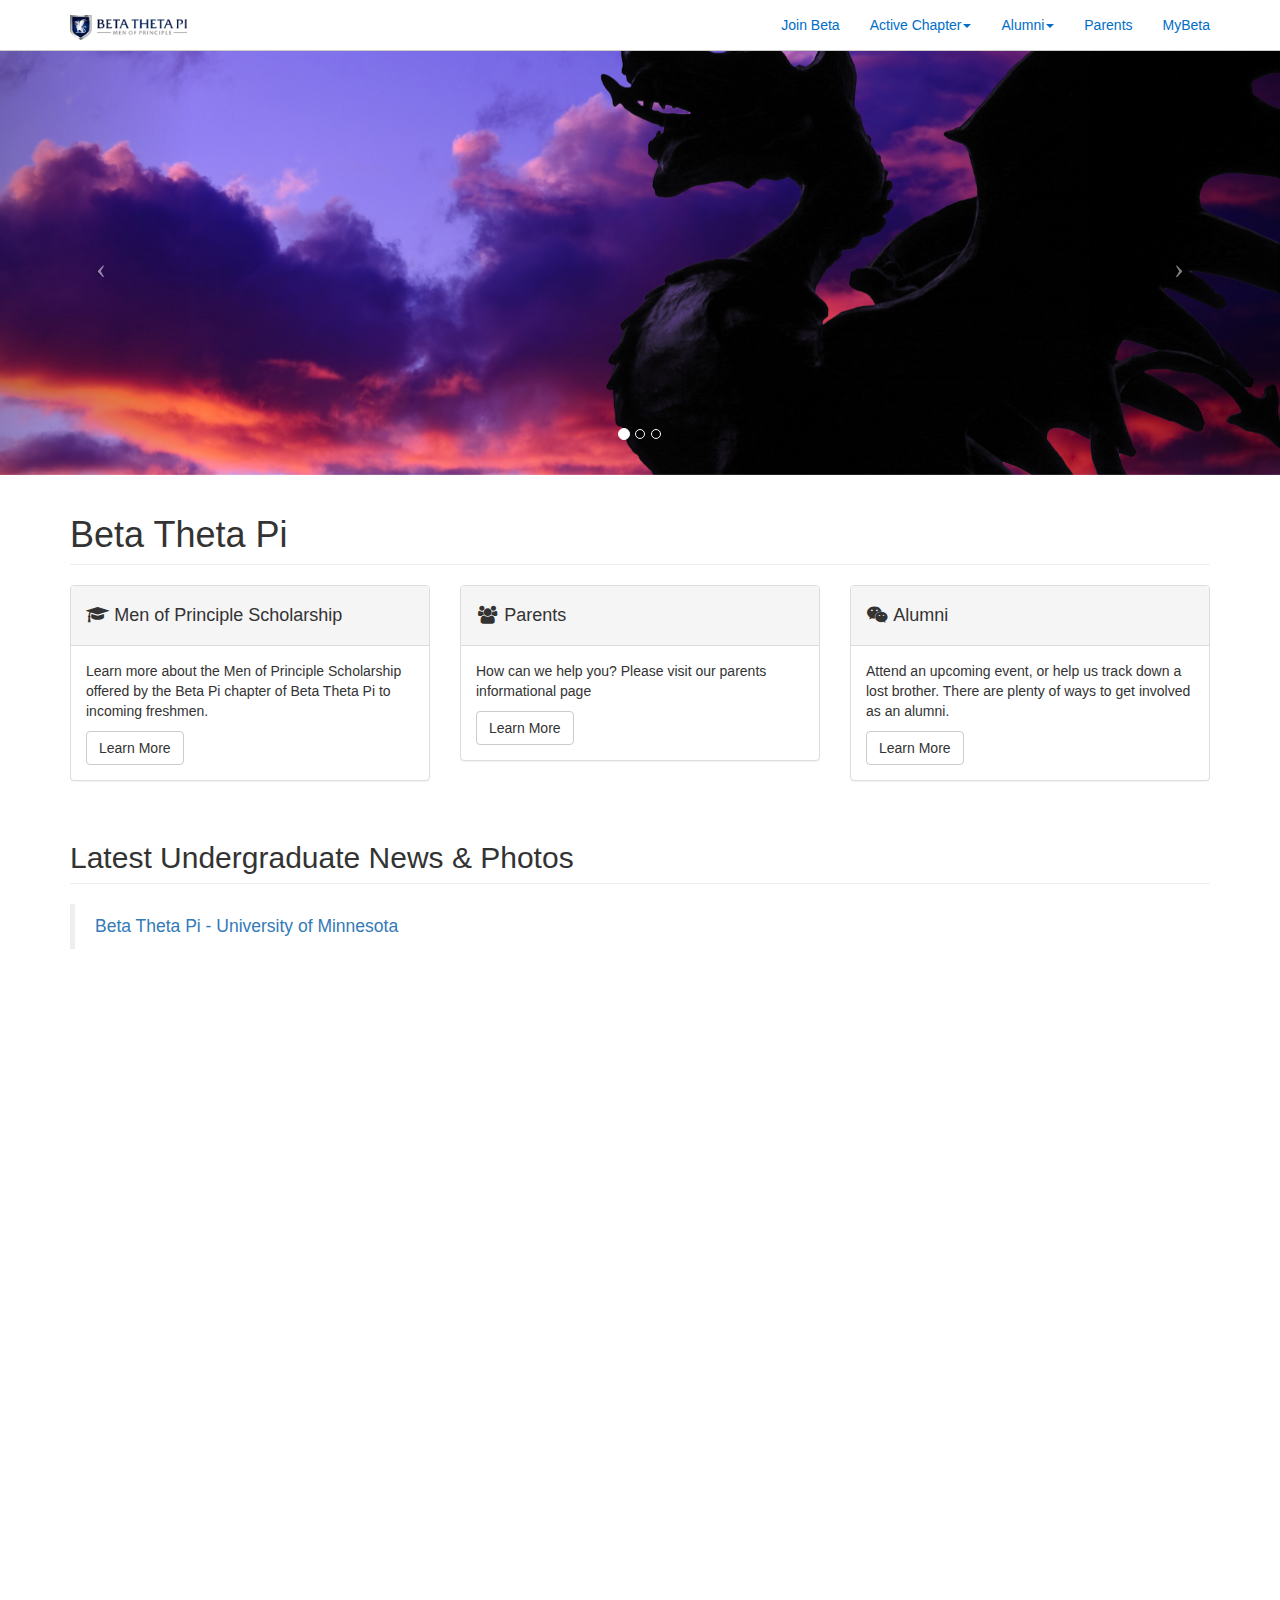
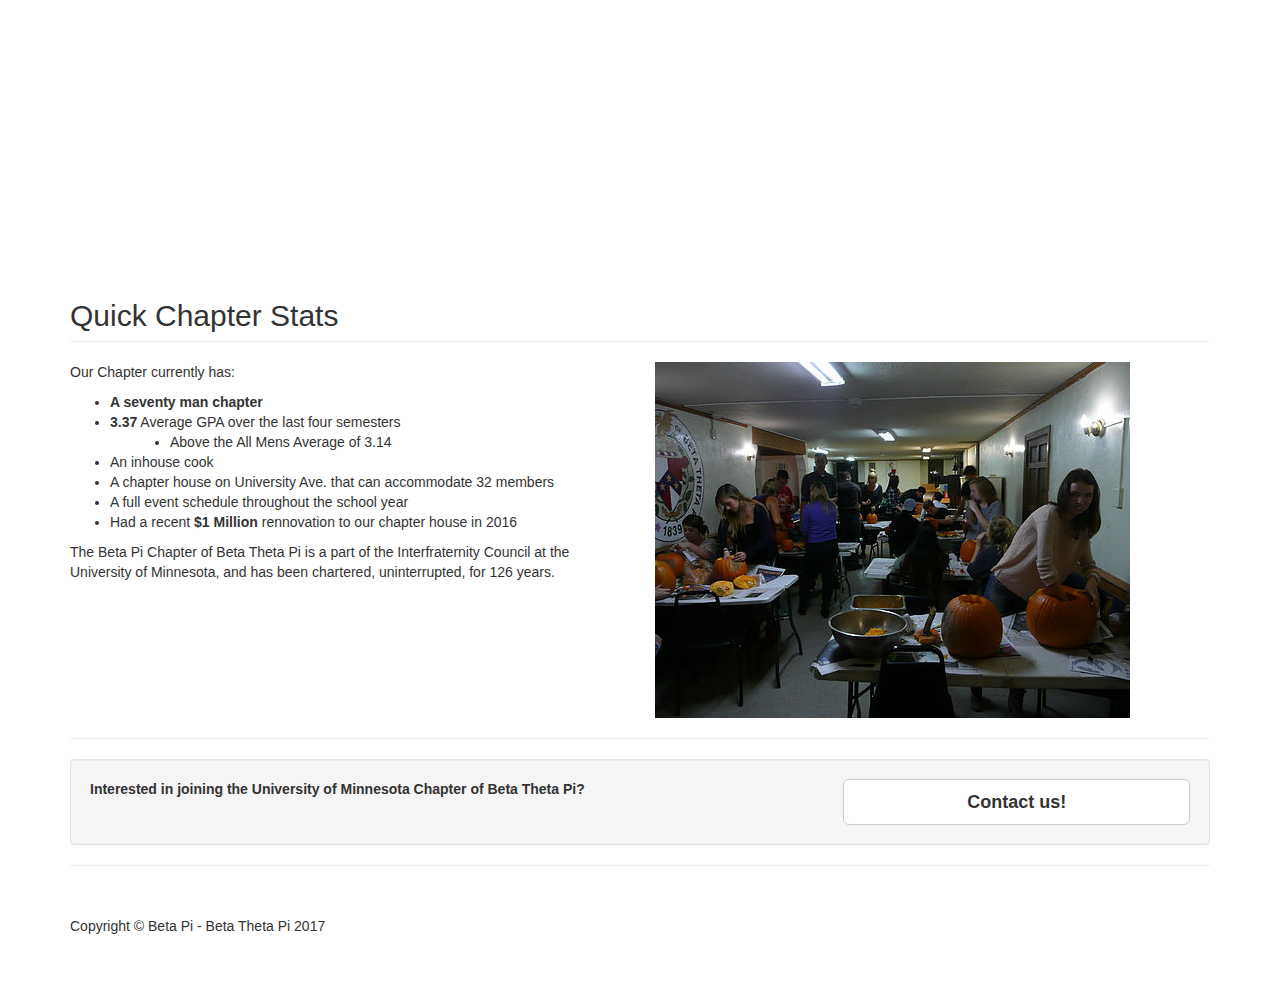
==== commit bf4ed474: "replaced the instragram widget with a responsive one.  fixed all the broken links, redirected formsp" ====
--- a/index.html
+++ b/index.html
@@ -37,22 +37,25 @@
 </head>
 
 <body>
-	<script>window.twttr = (function(d, s, id) {
-	  var js, fjs = d.getElementsByTagName(s)[0],
-	    t = window.twttr || {};
-	  if (d.getElementById(id)) return t;
-	  js = d.createElement(s);
-	  js.id = id;
-	  js.src = "https://platform.twitter.com/widgets.js";
-	  fjs.parentNode.insertBefore(js, fjs);
-
-	  t._e = [];
-	  t.ready = function(f) {
-	    t._e.push(f);
-	  };
-
-	  return t;
-	}(document, "script", "twitter-wjs"));</script>
+  <div id="fb-root"></div>
+  <script>
+  window.fbAsyncInit = function() {
+    FB.init({
+      appId            : '426505421068043',
+      autoLogAppEvents : true,
+      xfbml            : true,
+      version          : 'v2.9'
+    });
+    FB.AppEvents.logPageView();
+  };
+
+  (function(d, s, id) {
+    var js, fjs = d.getElementsByTagName(s)[0];
+    if (d.getElementById(id)) return;
+    js = d.createElement(s); js.id = id;
+    js.src = "//connect.facebook.net/en_US/sdk.js#xfbml=1&version=v2.9&426505421068043";
+    fjs.parentNode.insertBefore(js, fjs);
+  }(document, 'script', 'facebook-jssdk'));</script>
     <!-- Navigation -->
     <nav class="navbar navbar-inverse navbar-fixed-top" role="navigation">
         <div class="container">
@@ -94,32 +97,37 @@
 				    </li>
 			    </ul>
 		    </li>
-		    <li class="dropdown">
-			<a href="#" class="dropdown-toggle" data-toggle="dropdown">Alumni<b class="caret"></b></a>
-			    <ul class="dropdown-menu">
-				    <li>
-                                	<a href="alumAbout.html">About</a>
-				    </li>
-				    <li>
-					<a href="alumCalendar.html">Event Calendar</a>
-				    </li>
-				    <li>
-					<a href="alumEvents.html">Events</a>
-				    </li>
-				    <li>
-					<a href="lostBrothers.html">Lost Brothers</a>
-				    </li>
-				    <li>
-					<a href="alumContact.html">Contact the Alumni</a>
-				    </li>
-			    </ul>
-		    </li>
-                    <li>
-                        <a href="parents.html">Parents</a>
-                    </li>
-                    <li>
-                        <a href="https://my.beta.org/">MyBeta</a>
-                    </li>
+        <li class="dropdown">
+      <a href="#" class="dropdown-toggle" data-toggle="dropdown">Alumni<b class="caret"></b></a>
+          <ul class="dropdown-menu">
+            <li>
+              <!-- alumAbout.html -->
+          <a href="underConstruction.html">About</a>
+            </li>
+            <li>
+              <!-- alumCalendar.html -->
+          <a href="underConstruction.html">Event Calendar</a>
+            </li>
+            <li>
+              <!-- alumEvents.html -->
+          <a href="underConstruction.html">Events</a>
+            </li>
+            <li>
+              <!-- lostBrothers.htm -->
+          <a href="underConstruction.html">Lost Brothers</a>
+            </li>
+            <li>
+              <!-- alumContact.html -->
+          <a href="underConstruction.html">Contact the Alumni</a>
+            </li>
+          </ul>
+        </li>
+          <li>
+            <a href="parents.html">Parents</a>
+          </li>
+          <li>
+            <a href="https://my.beta.org/">MyBeta</a>
+          </li>
                 </ul>
             </div>
             <!-- /.navbar-collapse -->
@@ -207,8 +215,8 @@
                     <div class="panel-body">
                         <p>
             								Attend an upcoming event, or help us track down a lost brother.  There are plenty of ways to get involved as an alumni.
-            						</p>
-                        <a href="alumAbout.html" class="btn btn-default">Learn More</a>
+            						 </p> <!--alumAbout.html -->
+                        <a href="underConstruction.html" class="btn btn-default">Learn More</a>
                     </div>
                 </div>
             </div>
@@ -218,16 +226,27 @@
         <!-- Portfolio Section -->
         <div class="row">
             <div class="col-lg-12">
-                <h2 class="page-header">Latest Undergraduate News</h2>
-            </div>
-			<div class="col-lg-6">
-			<iframe src="https://www.facebook.com/plugins/page.php?href=https%3A%2F%2Fwww.facebook.com%2Fbeta.UMN&tabs=timeline&width=500&height=800&small_header=false&adapt_container_width=true&hide_cover=false&show_facepile=false&appId" width="500" height="800" style="border:none;overflow:hidden" scrolling="no" frameborder="0" allowTransparency="true"></iframe>
-		    </div><div class="col-lg-6">
-            <!-- InstaWidget -->
-            <!-- InstaWidget -->
-            <a href="https://instawidget.net/v/user/beta_minnesota" id="link-fe9d20a672ba5848192c120cb800ea55355241a1e2bd8d0210e31af46f4ba7f1">@beta_minnesota</a>
-            <script src="https://instawidget.net/js/instawidget.js?u=fe9d20a672ba5848192c120cb800ea55355241a1e2bd8d0210e31af46f4ba7f1&width=500px"></script>
-			</div>
+                <h2 class="page-header">Latest Undergraduate News & Photos</h2>
+            </div>
+			<div class="col-xs-12 col-lg-6" style="width: 100% ; height: 800px">
+        <div class="fb-page"
+        data-href="https://www.facebook.com/beta.umn"
+        data-tabs="timeline, events"
+        data-width="500"
+        data-height="800"
+        data-small-header="false"
+        data-adapt-container-width="true"
+        data-hide-cover="false"
+        data-show-facepile="true">
+        <blockquote cite="https://www.facebook.com/beta.umn" class="fb-xfbml-parse-ignore">
+          <a href="https://www.facebook.com/beta.umn">Beta Theta Pi - University of Minnesota</a></blockquote>
+        </div>
+      </div>
+        <div class="col-lg-6 col-xs-12">
+            <!-- LightWidget WIDGET -->
+            <script src="//lightwidget.com/widgets/lightwidget.js"></script>
+            <iframe src="//lightwidget.com/widgets/54cb8625c2955473abb33a67a4f10a5b.html" scrolling="no" allowtransparency="true" class="lightwidget-widget" style="width: 100%; border: 0; overflow: hidden;"></iframe>
+			       </div>
         </div>
         <!-- /.row -->
 
@@ -291,11 +310,11 @@
     <script src="js/bootstrap.min.js"></script>
 
     <!-- Script to Activate the Carousel -->
-    <script>
+    <!-- <script>
     $('.carousel').carousel({
         interval: 5000 //changes the speed
     })
-    </script>
+    </script> -->
 
 </body>
 
